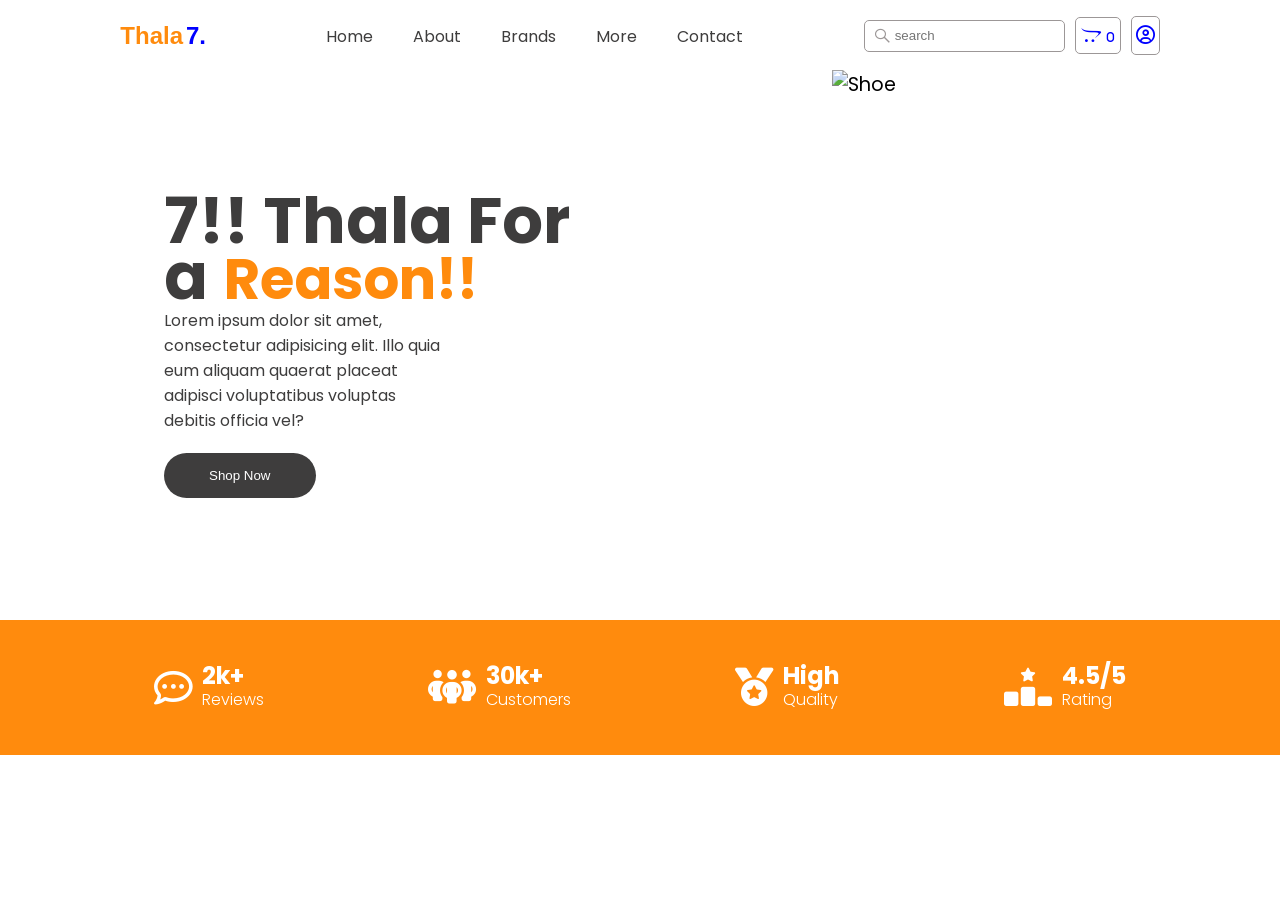
==== index.html @ 18a7ec29 "Css mini project - Thala 7 sneaker store" ====
<!DOCTYPE html>
<html lang="en">
<head>
    <meta charset="UTF-8">
    <meta name="viewport" content="width=device-width, initial-scale=1.0">
    <title>Thala 7 Sneaker Store</title>
    <link rel="stylesheet" href="style.css">
    <link rel="stylesheet" href="https://cdnjs.cloudflare.com/ajax/libs/font-awesome/6.7.2/css/all.min.css">
    <link rel="preconnect" href="https://fonts.googleapis.com">
<link rel="preconnect" href="https://fonts.gstatic.com" crossorigin>
<link href="https://fonts.googleapis.com/css2?family=Poppins:ital,wght@0,100;0,200;0,300;0,400;0,500;0,600;0,700;0,800;0,900;1,100;1,200;1,300;1,400;1,500;1,600;1,700;1,800;1,900&display=swap" rel="stylesheet">
</head>
<body>
    <header class="header">
        <nav class="navbar">
            <div class="logo"><h2>Thala</h2><span>7.</span></div>
                <ul>
                    <li><a href="home">Home</a></li>
                    <li><a href="about">About</a></li>
                    <li><a href="brands">Brands</a></li>
                    <li><a href="more">More</a></li>
                    <li><a href="contact">Contact</a></li>
                </ul>
                <div class="navright">
                <div class="searchbar"> 
                    <i class="fa-brands fa-sistrix fa-sm"></i>
                    <input type="search" placeholder="search">
                </div>
                <div class="cart">
                    <i class="fa-brands fa-opencart"><span id="cart-item">0</span></i>
                </div>
                <div class="profile"><i class="fa-regular fa-circle-user"></i></div>
                </div>
        </nav>
    
    </header>

    <main>
        <section id="hero" class="hero">
            <div class="left">
                <h1>7!! Thala For <br> <span>a</span><span>Reason!!</span></h1>
                <p>Lorem ipsum dolor sit amet, consectetur adipisicing elit. Illo quia eum aliquam quaerat placeat adipisci voluptatibus voluptas debitis officia vel?</p>
                <button><a href="product.html">Shop Now</a></button>

            </div>
            <div class="right">
                <img src="image folder/Shoe img.png" alt="Shoe">
            </div>
        </section>
    </main>
    <section class="service">
        <div class="box">
            <i class="fa-jelly fa-regular fa-comment-dots fa-2xl"></i>
            <h4>2k+ <span>Reviews</span></h4>
        </div>
        <div class="box">
            <i class="fa-solid fa-people-group fa-2xl"></i>
            <h4>30k+ <span>Customers</span></h4>
        </div>
        <div class="box">
            <i class="fa-solid fa-medal fa-2xl"></i>
            <h4>High <span>Quality</span></h4>
        </div>
        <div class="box">
            <i class="fa-solid fa-ranking-star fa-2xl"></i>
            <h4>4.5/5 <span>Rating</span></h4>
        </div>
    </section>
</body>
</html>
---- style.css ----
*{
    margin: 0;
    padding: 0;
    box-sizing: border-box;
}
:root{
    --Primarycolor:#FF8B0D;
    --seconderycolor:blue;
    --textcolor:rgb(62, 61, 61);
    --backgroundcolor:#F9F9F9;
}
body{
     font-family: "Poppins";
     font-size: 1.2rem;
     overflow: auto;
}
.header{
    color: aliceblue;
    padding: 1rem 0;
    position: fixed;
    top: 0;
    left: 0;
    width: 100vw;
    z-index: 1000;
}
.navbar{
    display: flex;
    justify-content: space-evenly;
    align-items: center;
}
.navright{
    display: flex;
    align-items: center;
    justify-content: space-between;
    gap: 10px;
}
.logo{
    display: flex;
    align-items: center;
    font-family: Arial, Helvetica, sans-serif;
    font-weight: bolder;
    gap: 3px;
    
}
.logo h2{
    color: var(--Primarycolor);
    font-size: 1.5rem;
}
.logo span{
    color: var(--seconderycolor);
    font-size: 1.5rem;

}
.navbar ul{
    display: flex;
    gap: 40px;
    list-style: none;
}
.navbar ul a{
    text-decoration: none;
    color:var(--textcolor);
    font-size: 1rem;
}
.searchbar input{
    border: none;
    height: 30px;
    background:none; 
    color: var(--Primarycolor);
}
.searchbar input:focus{
    outline: none;
}

.searchbar .fa-brands{
    color:rgb(156, 151, 151);
}
.searchbar{
    display: flex;
    gap: 5px;
    align-items: center;
    border: 1px solid rgb(156, 151, 151);
    border-radius: 5px;
    background: none;
    padding-left: 10px;
}
.cart{
    color: var(--seconderycolor);
    border: 1px solid  rgb(156, 151, 151);
    border-radius: 5px;
    font-size: 1rem;
    padding: 5px;

}
.cart span{
    font-size:.7rem ;
    padding-left: 5px;
}
.profile{
    color: var(--seconderycolor);
    border:1px solid  rgb(156, 151, 151);
    padding: 4px;
    border-radius: 5px;
}
.hero{
    margin-top: 70px;
    display: flex;
    justify-content: center;
    text-align: center;
}
.left{
    width: 45vw;
    display: flex;
    flex-direction: column;
    align-items:start;
    justify-content: center;
    padding-left: 100px;
    
}
.right{
    width: 45vw;
    display: flex;   
    justify-content: center; 
    padding-right: 10vw;  
}
.right img{
    height: 550px;

    
}
.left h1 span:nth-child(3){
    color: var(--Primarycolor) ;
    margin-left: 1rem;
    font-size: 3.5rem;
    
}
.left h1{
    font-size: 4rem;
    text-align: left;
    color: var(--textcolor);
    line-height: 3.5rem;

}
.left p{
    font-size: 1rem;
    text-align: left;
    padding-right: 15vw;
    color: var(--textcolor);
}
.left button{
    padding: 15px 45px;
    border-radius: 25px;
    background-color: var(--textcolor);
    margin-top: 20px;
    border: none;
}
.left button a{
    text-decoration: none;
    color: white;
 }
.service{
    display: flex;
    justify-content: space-between;
    align-items: center;
    padding: 0 12vw;
    height: 15vh;
    background-color:var(--Primarycolor);
    color: white;
}
.service .box{
    display: flex;
    align-items: center;
    gap: 10px;
    line-height: 1.5rem;
}
.box span{
    display: block;
    font-weight:300;
    font-size: 1rem;
}
.box h4{
    font-size: 1.5rem;
    font-weight: 700;
}
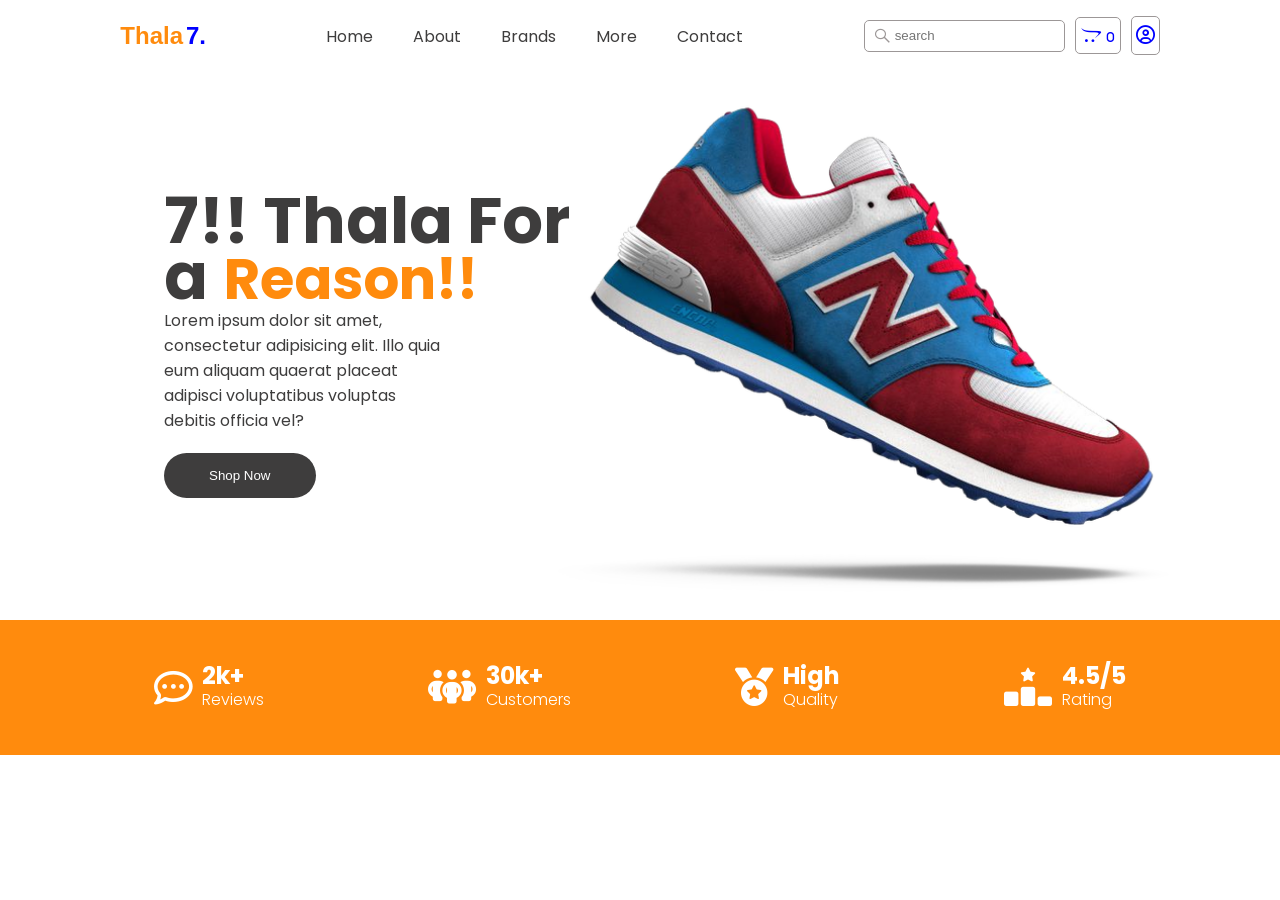
==== commit 4e38cf60: "Update index.html" ====
--- a/index.html
+++ b/index.html
@@ -44,7 +44,7 @@
 
             </div>
             <div class="right">
-                <img src="image folder/Shoe img.png" alt="Shoe">
+                <img src="Shoe img.png" alt="Shoe">
             </div>
         </section>
     </main>
@@ -67,4 +67,4 @@
         </div>
     </section>
 </body>
-</html>+</html>
